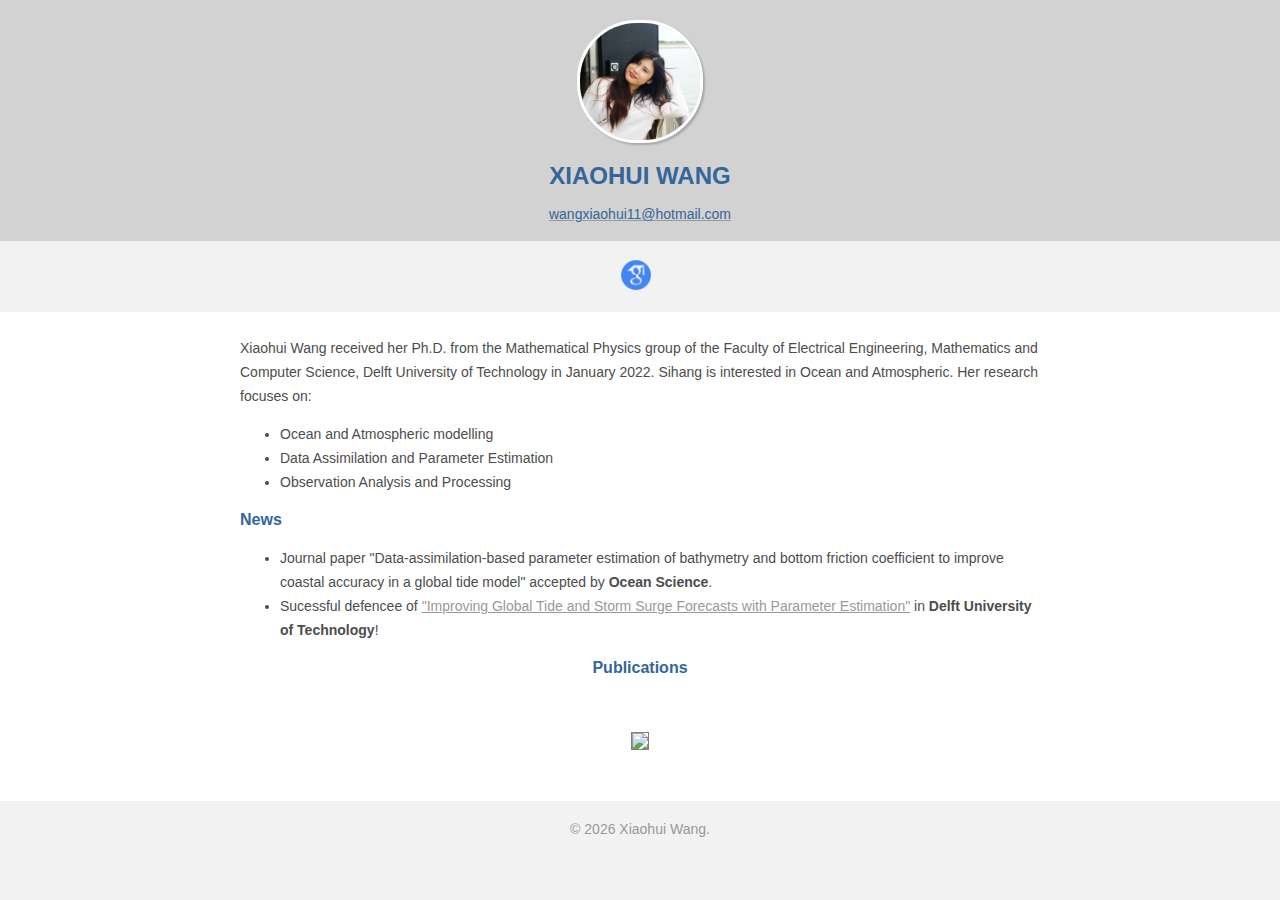
==== index.html @ 2e0cdfc6 "Update index.html" ====
<!DOCTYPE html>
<html lang="en-US">

<head>
	<meta http-equiv="Content-Type" content="text/html; charset=UTF-8">
	<meta name="viewport" content="width=device-width">
	<title>Xiaohui Wang | Home Page</title>
	<link rel="stylesheet" href="./files/style.css" type="text/css" media="all">
</head>

<body>

	<div class="mainbody">

		<div class="header" style="padding-top:20px; padding-bottom:5px; background:#d2d2d2">
			<!-- <img id="header-img" src="" width="800px"> -->
			<center>
				<img id="profile-img" src="./files/img/profile_xiaohui.jpg"></img>
				<h1><strong>XIAOHUI WANG</strong></h1>
				<p><a href="mailto:wangxiaohui11@hotmail.com"><span style="color:#336699">wangxiaohui11@hotmail.com</span></a></p>
			</center>
		</div>

		<div class="header" style="padding-top:5px; padding-bottom:5px; background:#f2f2f2">
			<center>
				<p>
					<a href="https://scholar.google.com/citations?view_op=list_works&hl=en&hl=en&user=BBXxXnkAAAAJ" target="_blank"><img src="./files/img/logos/google_scholar.png" height="30"/></a> &nbsp;
					<!--a href="https://dblp.org/pid/210/5795.html" target="_blank"><img src="./files/img/logos/dblp.png" height="30"/></a> &nbsp; -->
					<!-- <a href="https://www.researchgate.net/profile/Sihang_Qiu2" target="_blank"><img src="./files/img/logos/researchgate.png" height="30"/></a> &nbsp; -->
					<!-- <a href="https://github.com/qiusihang" target="_blank"><img src="./files/img/logos/github.png" height="30"/></a> &nbsp; -->
					<!-- a href="https://twitter.com/qiusihang" target="_blank"><img src="./files/img/logos/twitter.png" height="30"/></a> -->
				</p>
			</center>
		</div>

		<div class="content">
			<p>
				Xiaohui Wang received her Ph.D. from the Mathematical Physics group of the Faculty of Electrical Engineering, Mathematics and Computer Science, Delft University of Technology in January 2022.
				Sihang is interested in Ocean and Atmospheric. Her research focuses on:
				<ul>
					<li>Ocean and Atmospheric modelling</li>
					<li>Data Assimilation and Parameter Estimation</li>
					<li>Observation Analysis and Processing</li>
				</ul>
			</p>

			<h2><strong>News</strong></h2>
			<ul>
				<li>Journal paper <a href<"https://os.copernicus.org/preprints/os-2021-112/"><span>"Data-assimilation-based parameter estimation of bathymetry and bottom friction coefficient to improve coastal accuracy in a global tide model" </span></a> accepted by <b>Ocean Science</b>.</li>
				<li>Sucessful defencee of <a href=" https://doi.org/10.4233/uuid:5f26edc8-f50c-4302-8142-4cf78ff73902"><span>"Improving Global Tide and Storm Surge Forecasts with Parameter Estimation"</span></a> in <b>Delft University of Technology</b>!</li>
				</ul>

			<center><h2><strong>Publications</strong></h2></center>
			<br>
			<p><center> <a href="https://doi.org/10.4233/uuid:5f26edc8-f50c-4302-8142-4cf78ff73902" target="_blank"><img src="files/img/cover_design_front.pdf" width="250px" style="border: 1px solid gray"></img></a> </center></p>


		</div>

		<div class="header" style="padding-top:20px; padding-bottom:20px; background:#f2f2f2; color:#999999">
			&#169; <script type="text/javascript">document.write( new Date().getFullYear() );</script> Xiaohui Wang.
		</div>
	</div>

</body>

</html>
---- files/style.css ----
html,body{
    height: 100%;
    margin: 0;
	background: #f2f2f2;
}

.mainbody{
	margin: auto;
	/* max-width: 1000px; */
	font-family: helvetica, serif;
	background: #ffffff;
	/* box-shadow: 0 4px 8px 0 rgba(0, 0, 0, 0.1), 0 6px 20px 0 rgba(0, 0, 0, 0.1); */
}

.header{
	text-align: center;
    color: #4d4d4d;
	font-size: 14px;
}

#header-img{
	max-width: 100%;
	border-radius: 5px;
	box-shadow: 2px 2px 2px 0 rgba(0, 0, 0, 0.2);
}

#profile-img{
    width: 120px;
    /* margin-top:-80px; */
	border-radius: 60px;
    border: 3px solid white;
	box-shadow: 2px 2px 2px 0 rgba(0, 0, 0, 0.2);
}

.content{
	padding: 10px;
	padding-bottom: 30px;
	margin: auto;
	max-width: 800px;
	text-align: left;
	font-size: 14px;
	line-height: 24px;
	color: #4d4d4d;
}

.small-link{
	display: inline-block;
}

h1{
	font-size: 24px;
    color: #336699;
}
h2{
	font-size: 16px;
    color: #336699;
}

a:link {
  color: #999999;
}
a:visited {
  color: #999999;
}
a:hover {
  color: #333333;
}
a:active {
  color: #333333;
}
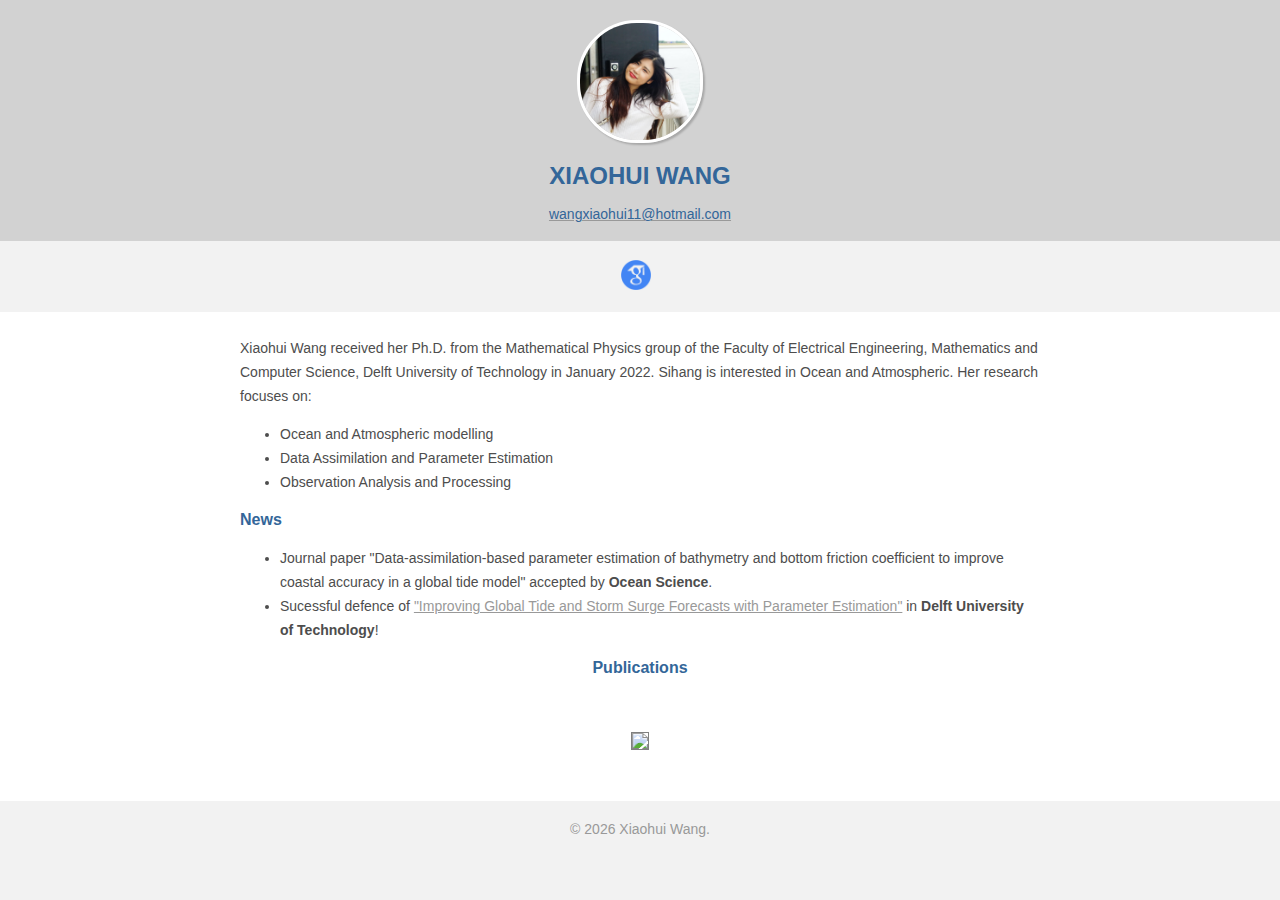
==== commit 5d8e921c: "Update index.html" ====
--- a/index.html
+++ b/index.html
@@ -47,7 +47,7 @@
 			<h2><strong>News</strong></h2>
 			<ul>
 				<li>Journal paper <a href<"https://os.copernicus.org/preprints/os-2021-112/"><span>"Data-assimilation-based parameter estimation of bathymetry and bottom friction coefficient to improve coastal accuracy in a global tide model" </span></a> accepted by <b>Ocean Science</b>.</li>
-				<li>Sucessful defencee of <a href=" https://doi.org/10.4233/uuid:5f26edc8-f50c-4302-8142-4cf78ff73902"><span>"Improving Global Tide and Storm Surge Forecasts with Parameter Estimation"</span></a> in <b>Delft University of Technology</b>!</li>
+				<li>Sucessful defence of <a href=" https://doi.org/10.4233/uuid:5f26edc8-f50c-4302-8142-4cf78ff73902"><span>"Improving Global Tide and Storm Surge Forecasts with Parameter Estimation"</span></a> in <b>Delft University of Technology</b>!</li>
 				</ul>
 
 			<center><h2><strong>Publications</strong></h2></center>
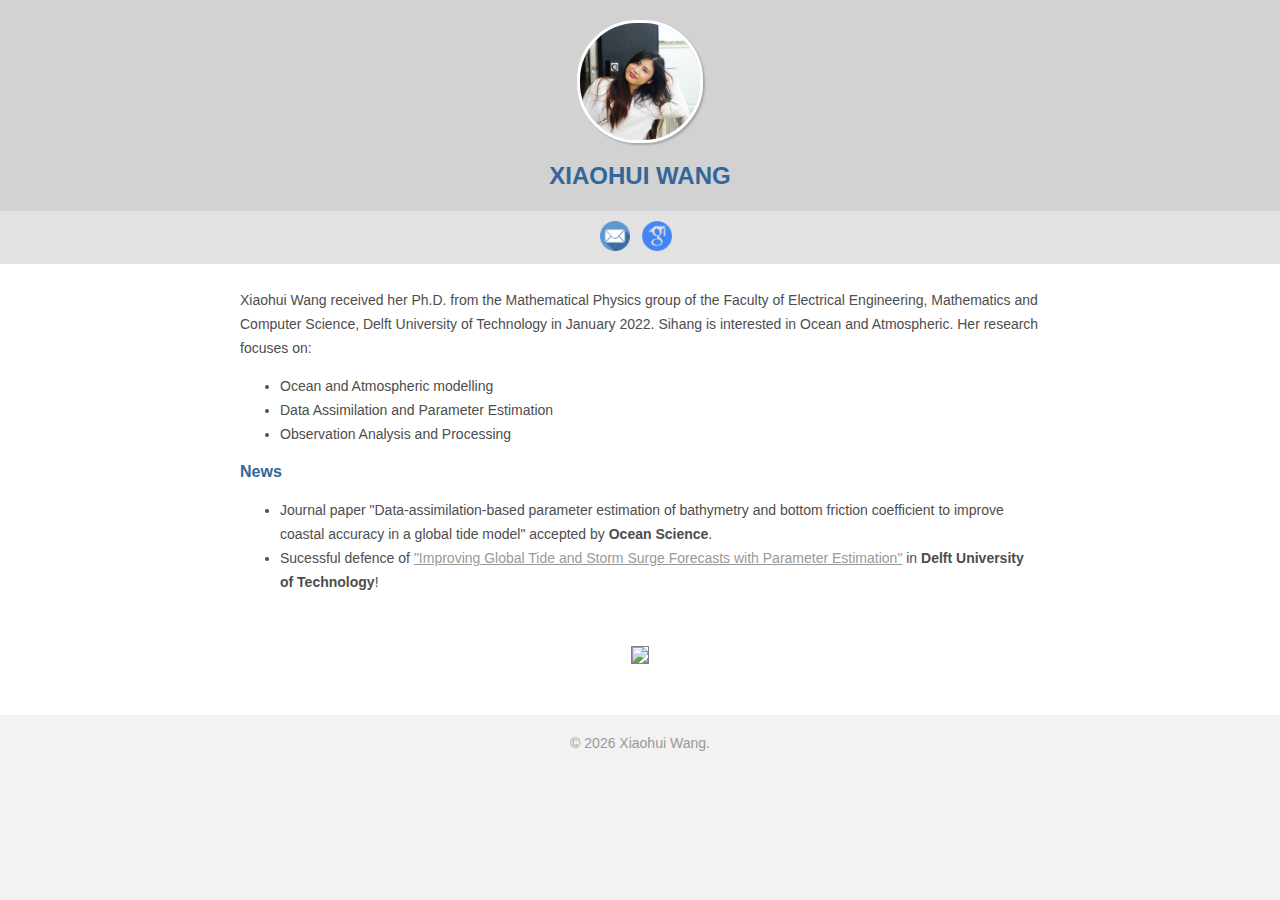
==== commit 2d47e02f: "Update index.html" ====
--- a/index.html
+++ b/index.html
@@ -12,26 +12,8 @@
 
 	<div class="mainbody">
 
-		<div class="header" style="padding-top:20px; padding-bottom:5px; background:#d2d2d2">
-			<!-- <img id="header-img" src="" width="800px"> -->
-			<center>
-				<img id="profile-img" src="./files/img/profile_xiaohui.jpg"></img>
-				<h1><strong>XIAOHUI WANG</strong></h1>
-				<p><a href="mailto:wangxiaohui11@hotmail.com"><span style="color:#336699">wangxiaohui11@hotmail.com</span></a></p>
-			</center>
-		</div>
-
-		<div class="header" style="padding-top:5px; padding-bottom:5px; background:#f2f2f2">
-			<center>
-				<p>
-					<a href="https://scholar.google.com/citations?view_op=list_works&hl=en&hl=en&user=BBXxXnkAAAAJ" target="_blank"><img src="./files/img/logos/google_scholar.png" height="30"/></a> &nbsp;
-					<!--a href="https://dblp.org/pid/210/5795.html" target="_blank"><img src="./files/img/logos/dblp.png" height="30"/></a> &nbsp; -->
-					<!-- <a href="https://www.researchgate.net/profile/Sihang_Qiu2" target="_blank"><img src="./files/img/logos/researchgate.png" height="30"/></a> &nbsp; -->
-					<!-- <a href="https://github.com/qiusihang" target="_blank"><img src="./files/img/logos/github.png" height="30"/></a> &nbsp; -->
-					<!-- a href="https://twitter.com/qiusihang" target="_blank"><img src="./files/img/logos/twitter.png" height="30"/></a> -->
-				</p>
-			</center>
-		</div>
+		<div id="header"></div>
+		<script src="files/header.js"></script>
 
 		<div class="content">
 			<p>
@@ -50,7 +32,6 @@
 				<li>Sucessful defence of <a href=" https://doi.org/10.4233/uuid:5f26edc8-f50c-4302-8142-4cf78ff73902"><span>"Improving Global Tide and Storm Surge Forecasts with Parameter Estimation"</span></a> in <b>Delft University of Technology</b>!</li>
 				</ul>
 
-			<center><h2><strong>Publications</strong></h2></center>
 			<br>
 			<p><center> <a href="https://doi.org/10.4233/uuid:5f26edc8-f50c-4302-8142-4cf78ff73902" target="_blank"><img src="files/img/cover_design_front.pdf" width="250px" style="border: 1px solid gray"></img></a> </center></p>
 
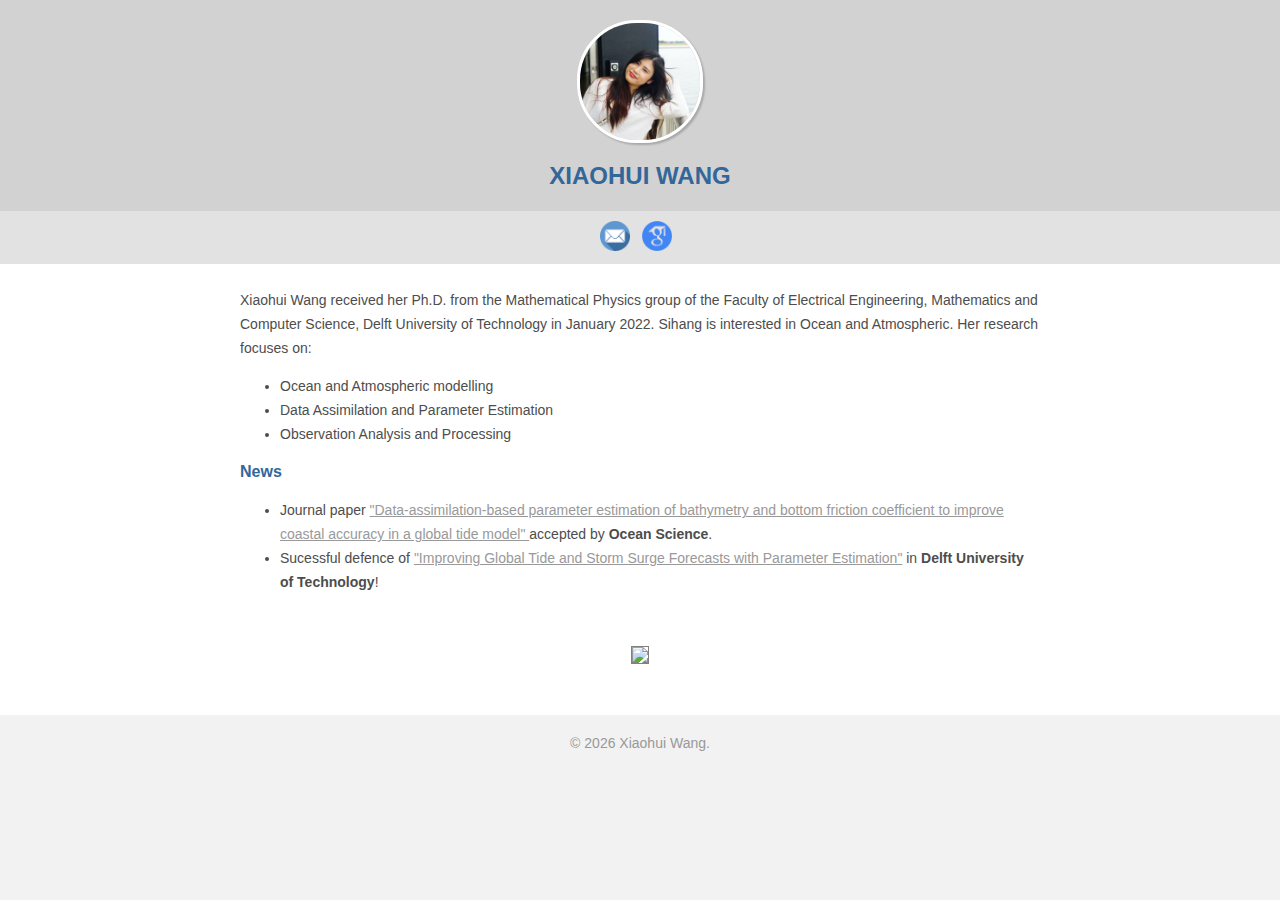
==== commit 6e5a33ca: "Update index.html" ====
--- a/index.html
+++ b/index.html
@@ -4,7 +4,7 @@
 <head>
 	<meta http-equiv="Content-Type" content="text/html; charset=UTF-8">
 	<meta name="viewport" content="width=device-width">
-	<title>Xiaohui Wang | Home Page</title>
+	<title>XIAOHUIWANG | HIAT</title>
 	<link rel="stylesheet" href="./files/style.css" type="text/css" media="all">
 </head>
 
@@ -28,7 +28,7 @@
 
 			<h2><strong>News</strong></h2>
 			<ul>
-				<li>Journal paper <a href<"https://os.copernicus.org/preprints/os-2021-112/"><span>"Data-assimilation-based parameter estimation of bathymetry and bottom friction coefficient to improve coastal accuracy in a global tide model" </span></a> accepted by <b>Ocean Science</b>.</li>
+				<li>Journal paper <a href="https://os.copernicus.org/preprints/os-2021-112/"><span>"Data-assimilation-based parameter estimation of bathymetry and bottom friction coefficient to improve coastal accuracy in a global tide model" </span></a> accepted by <b>Ocean Science</b>.</li>
 				<li>Sucessful defence of <a href=" https://doi.org/10.4233/uuid:5f26edc8-f50c-4302-8142-4cf78ff73902"><span>"Improving Global Tide and Storm Surge Forecasts with Parameter Estimation"</span></a> in <b>Delft University of Technology</b>!</li>
 				</ul>
 
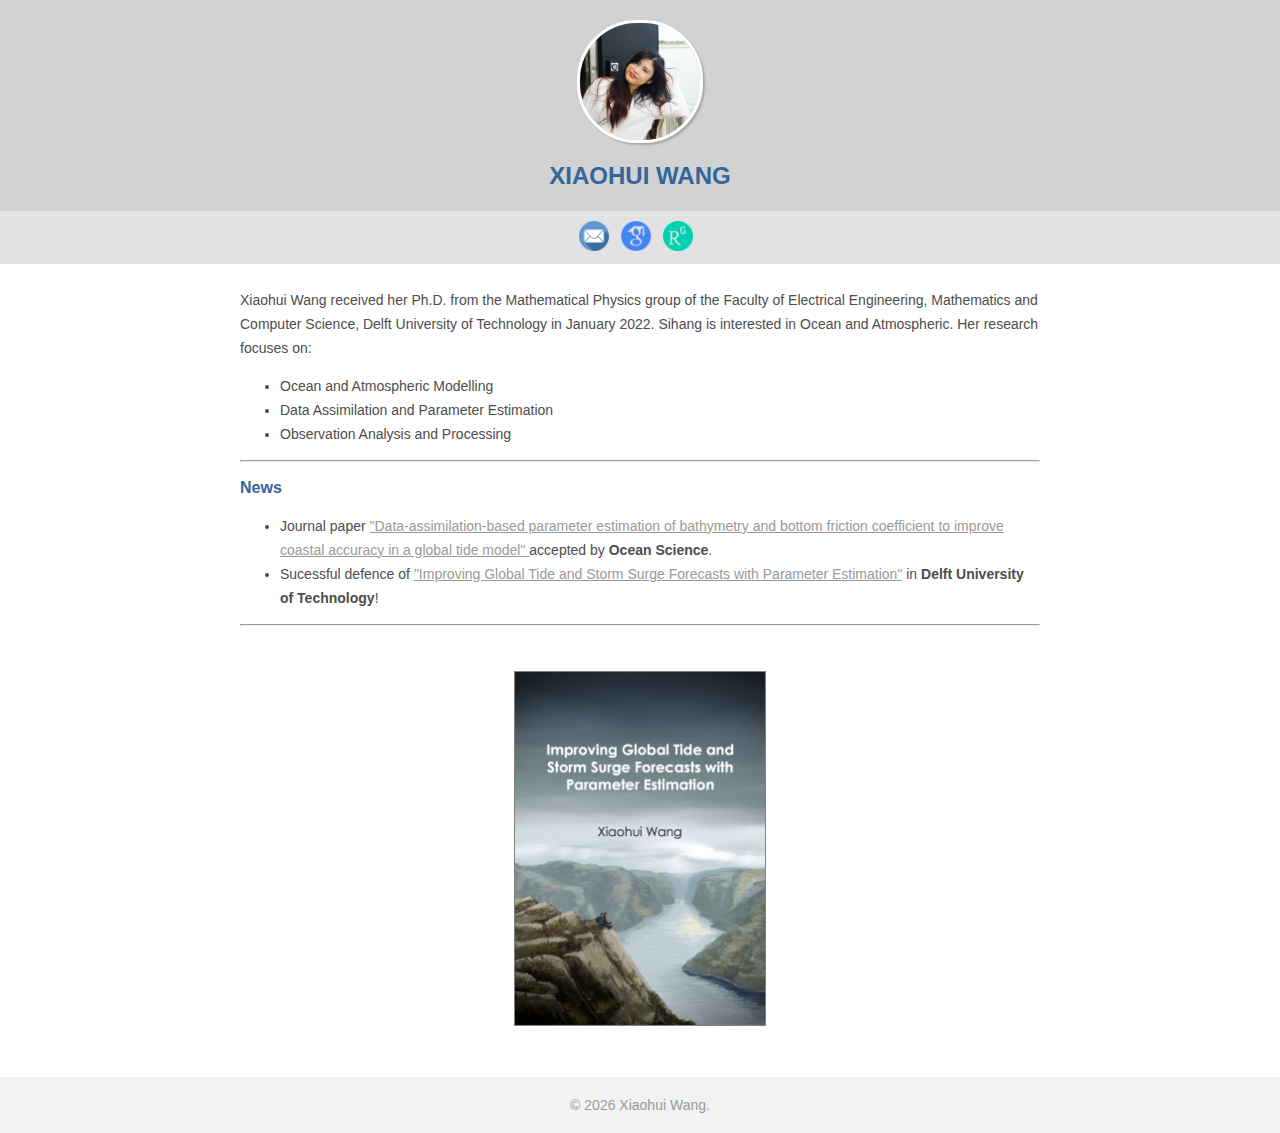
==== commit 850c352c: "update" ====
--- a/index.html
+++ b/index.html
@@ -4,7 +4,7 @@
 <head>
 	<meta http-equiv="Content-Type" content="text/html; charset=UTF-8">
 	<meta name="viewport" content="width=device-width">
-	<title>XIAOHUIWANG | HIAT</title>
+	<title>XIAOHU IWANG | HIAT</title>
 	<link rel="stylesheet" href="./files/style.css" type="text/css" media="all">
 </head>
 
@@ -20,21 +20,22 @@
 				Xiaohui Wang received her Ph.D. from the Mathematical Physics group of the Faculty of Electrical Engineering, Mathematics and Computer Science, Delft University of Technology in January 2022.
 				Sihang is interested in Ocean and Atmospheric. Her research focuses on:
 				<ul>
-					<li>Ocean and Atmospheric modelling</li>
+					<li>Ocean and Atmospheric Modelling</li>
 					<li>Data Assimilation and Parameter Estimation</li>
 					<li>Observation Analysis and Processing</li>
 				</ul>
 			</p>
 
+			<hr>
 			<h2><strong>News</strong></h2>
 			<ul>
 				<li>Journal paper <a href="https://os.copernicus.org/preprints/os-2021-112/"><span>"Data-assimilation-based parameter estimation of bathymetry and bottom friction coefficient to improve coastal accuracy in a global tide model" </span></a> accepted by <b>Ocean Science</b>.</li>
 				<li>Sucessful defence of <a href=" https://doi.org/10.4233/uuid:5f26edc8-f50c-4302-8142-4cf78ff73902"><span>"Improving Global Tide and Storm Surge Forecasts with Parameter Estimation"</span></a> in <b>Delft University of Technology</b>!</li>
 				</ul>
+      <hr>
 
 			<br>
-			<p><center> <a href="https://doi.org/10.4233/uuid:5f26edc8-f50c-4302-8142-4cf78ff73902" target="_blank"><img src="files/img/cover_design_front.pdf" width="250px" style="border: 1px solid gray"></img></a> </center></p>
-
+			<p><center> <a href="https://doi.org/10.4233/uuid:5f26edc8-f50c-4302-8142-4cf78ff73902" target="_blank"><img src="files/img/cover_design_front.png" width="250px" style="border: 1px solid gray"></img></a> </center></p>
 
 		</div>
 
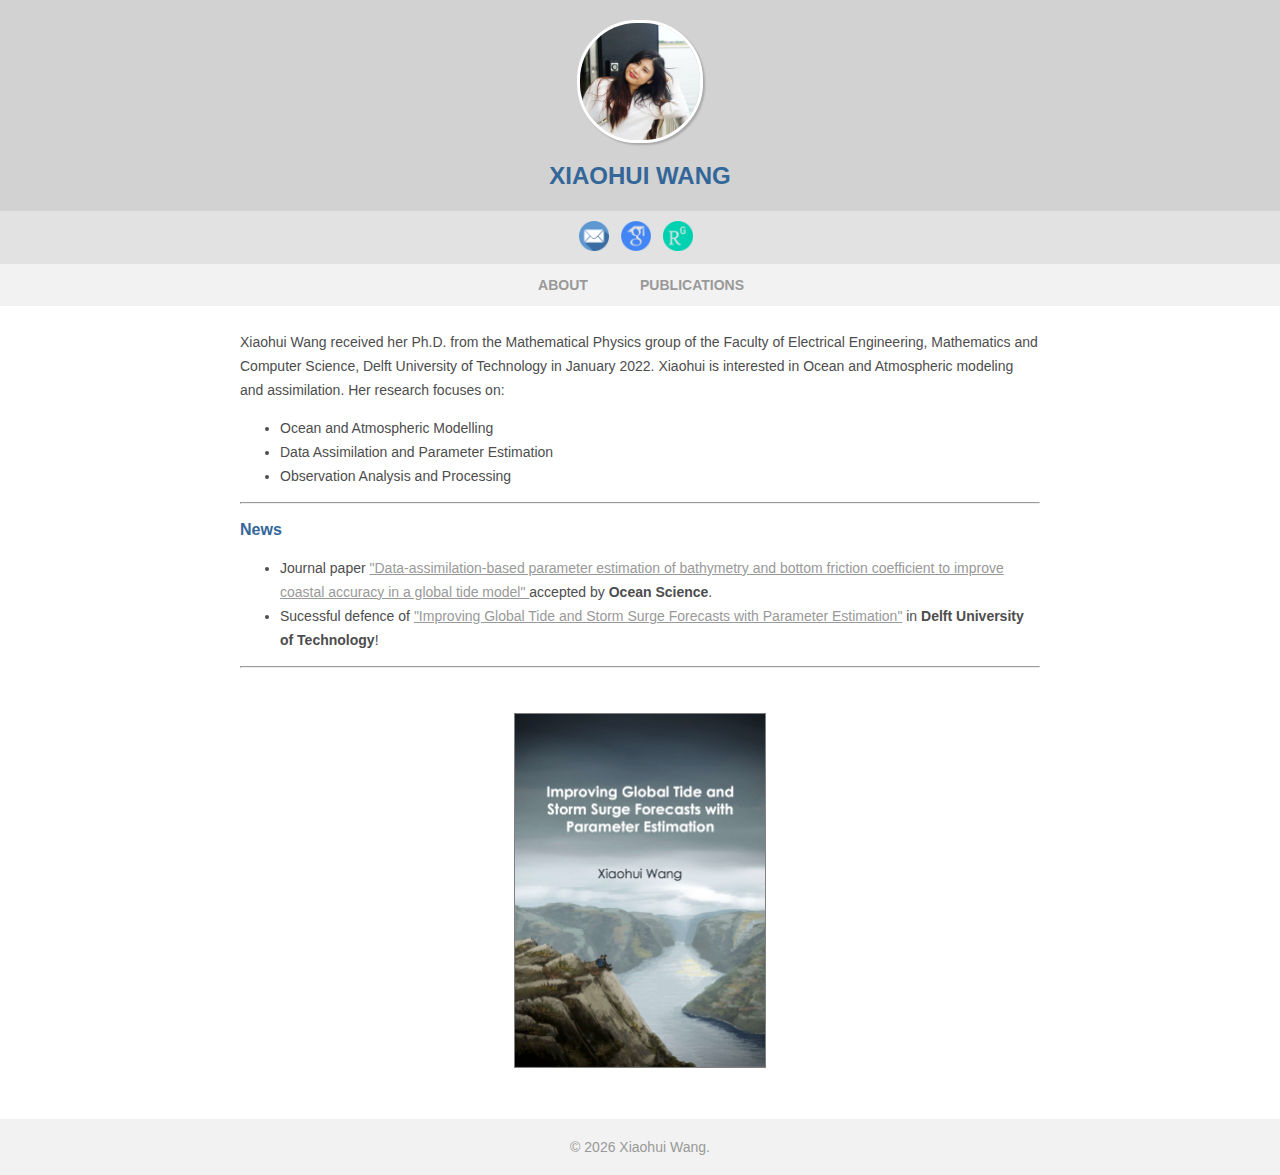
==== commit ff38cd71: "Update index.html" ====
--- a/index.html
+++ b/index.html
@@ -18,7 +18,7 @@
 		<div class="content">
 			<p>
 				Xiaohui Wang received her Ph.D. from the Mathematical Physics group of the Faculty of Electrical Engineering, Mathematics and Computer Science, Delft University of Technology in January 2022.
-				Sihang is interested in Ocean and Atmospheric. Her research focuses on:
+				Xiaohui is interested in Ocean and Atmospheric modeling and assimilation. Her research focuses on:
 				<ul>
 					<li>Ocean and Atmospheric Modelling</li>
 					<li>Data Assimilation and Parameter Estimation</li>
